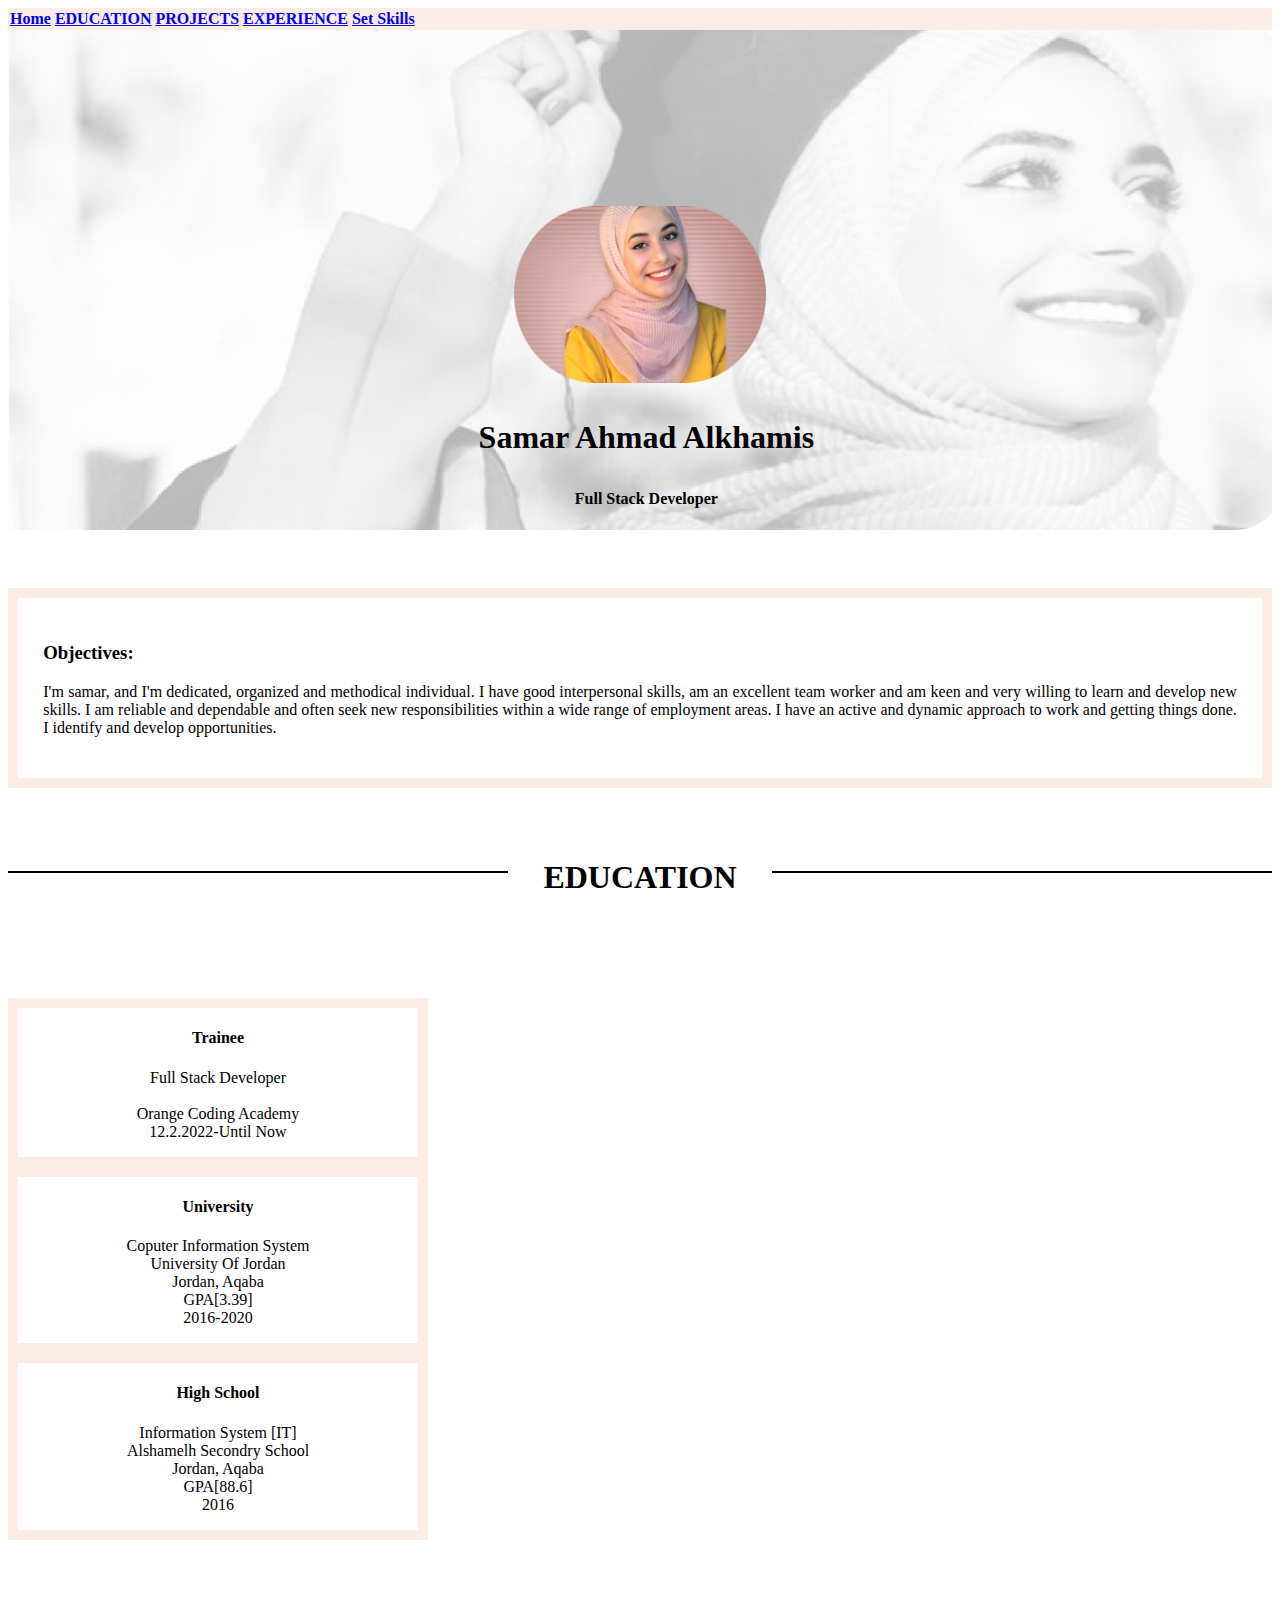
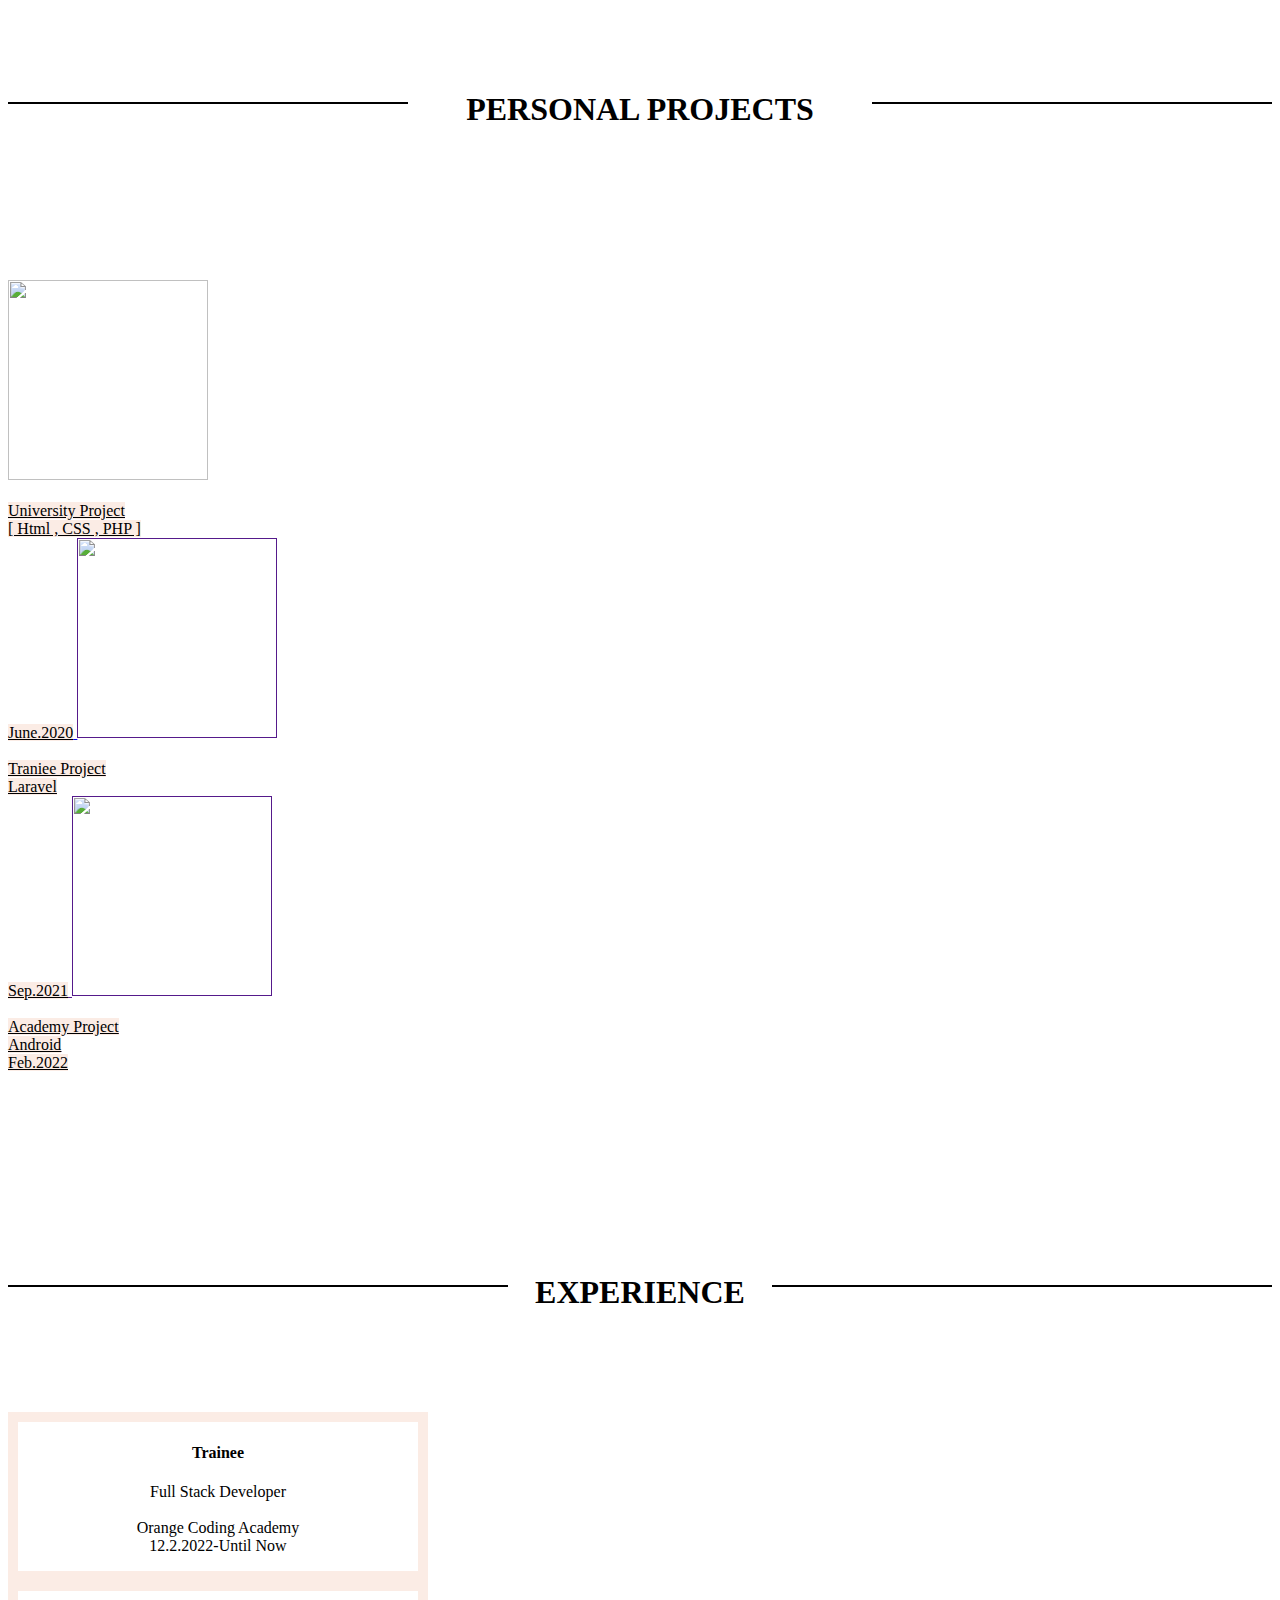
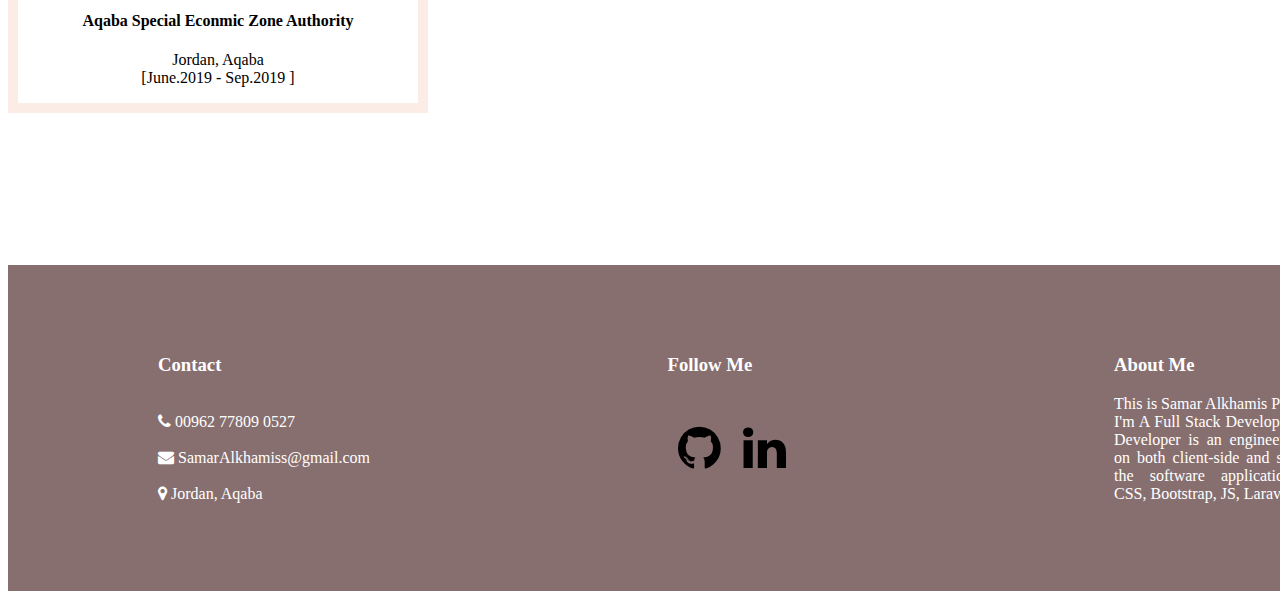
==== index.html @ 02ed7609 "Protofile" ====
<!DOCTYPE html>
<html lang="en">

<head>
    <meta charset="UTF-8">
    <meta http-equiv="X-UA-Compatible" content="IE=edge">
    <meta name="viewport" content="width=device-width, initial-scale=1.0">
    <!-- CSS only -->
    <link href="https://cdn.jsdelivr.net/npm/bootstrap@5.1.3/dist/css/bootstrap.min.css" rel="stylesheet"
        integrity="sha384-1BmE4kWBq78iYhFldvKuhfTAU6auU8tT94WrHftjDbrCEXSU1oBoqyl2QvZ6jIW3" crossorigin="anonymous">
    <link rel="stylesheet" href="./Protofile/Style.css">
    <link rel='stylesheet' href='https://cdnjs.cloudflare.com/ajax/libs/font-awesome/4.7.0/css/font-awesome.min.css'>
    <title>Document</title>
</head>

<body>
    <header>
        <div class="container-flied">
            <nav class="navbar navbar-light" style="background-color:#FBECE5; padding:2px;">
                <a class="navbar-brand" href="./index.html"><b>Home</b></a>
                <a class="navbar-brand" href="#education"><b>EDUCATION</b></a>
                <a class="navbar-brand" href="#personal_project"><b>PROJECTS</b></a>
                <a class="navbar-brand" href="#EXPERENCE"><b>EXPERIENCE</b></a>
                <a class="navbar-brand" href="./progress.html" ><b>Set Skills</b></a>

            </nav>
        </div>

        <div>
            <img src="./Protofile/Img/pic.png" alt="pic" width="100%" height="500px">
            <img class="center" src="./Protofile/Img/pic1.png" alt="pic1">
            <h1 class="center1">Samar Ahmad Alkhamis</h1>
            <h4 class="center2">Full Stack Developer</h4>
        </div><br><br><br>

    </header>

    <main>
        <div id="d1" class="container">
            <section style="border: 10px solid #FBECE5 ; padding:2% ; text-align: justify;">
                <p>
                <h3>Objectives: </h3>
                I'm samar, and I'm dedicated, organized and methodical individual. I have good interpersonal skills, am
                an
                excellent team worker and am keen and very willing to learn and develop new skills. I am reliable and
                dependable and often seek new responsibilities within a wide range of employment areas. I have an active
                and
                dynamic approach to work and getting things done. I identify and develop opportunities.</p>
            </section>

            <h1 class="heading1" id="education">EDUCATION</h1>
            <section class="s1">
                <div class="d-flex flex-row bd-highlight mb-3 d-flex justify-content-evenly">
                    <div style="border: 10px solid #FBECE5; width:400px ; text-align: center;">
                        <p>
                        <h4>Trainee</h4> Full Stack Developer <br><br> Orange Coding Academy <br> 12.2.2022-Until Now
                        </p>
                    </div>
                    <div style="border: 10px solid #FBECE5 ; width:400px ; text-align: center;">
                        <p>
                        <h4>University</h4> Coputer Information System <br> University Of Jordan <br> Jordan, Aqaba<br>
                        GPA[3.39] <br> 2016-2020</p>
                    </div>
                    <div style="border: 10px solid #FBECE5; width:400px; text-align: center;">
                        <p>
                        <h4>High School</h4> Information System [IT]<br> Alshamelh Secondry School <br> Jordan, Aqaba
                        <br>
                        GPA[88.6] <br> 2016</p>
                    </div>
                </div>
            </section>

            <h1 class="heading2" id="personal_project"> PERSONAL PROJECTS</h1>
            <section class="s1">
                <div class="d-flex flex-row bd-highlight mb-3 d-flex justify-content-evenly">
                    <a href="../Protofile/web-V3/home.html" style="text-align: center ;">
                        <img src="./Img/home.png" width="200px" ; height="200px"><br>
                        <br> <span class="s2"> University Project <br> [ Html , CSS , PHP ] <br> June.2020</span>
                    </a>
                    <a href="" style="text-align: center;">
                        <img src="http://assets.stickpng.com/images/58480e35cef1014c0b5e4920.png" width="200px" ;
                            height="200px"><br>
                        <br> <span class="s2"> Traniee Project <br> Laravel <br> Sep.2021</span>
                    </a>
                    <a href="" style="text-align: center;">
                        <img src="https://upload.wikimedia.org/wikipedia/commons/thumb/d/d7/Android_robot.svg/1745px-Android_robot.svg.png"
                            width="200px" ; height="200px"><br>
                        <br> <span class="s2"> Academy Project <br> Android <br> Feb.2022</span>
                    </a>
                </div>
            </section>


            <h1 class="heading1" id="EXPERENCE">EXPERIENCE</h1>
            <section class="s1">
                <div class="d-flex flex-row bd-highlight mb-3 d-flex justify-content-evenly s1">
                    <div style="border: 10px solid #FBECE5; width:400px ; text-align: center;">
                        <p>
                        <h4>Trainee</h4> Full Stack Developer <br><br> Orange Coding Academy <br> 12.2.2022-Until Now
                        </p>
                    </div>
                    <div style="border: 10px solid #FBECE5 ; width:400px ; text-align: center;">
                        <p>
                        <h4>Aqaba Special Econmic Zone Authority</h4>Jordan, Aqaba <br> [June.2019 - Sep.2019 ]<br></p>
                    </div>
                </div>
            </section>
        </div>
        <footer>
            <div class=" footer-distributed">

                <div class="footer-left">
                    <h3>Contact</h3><br>

                    <i class="fa fa-phone"></i>
                    <span>00962 77809 0527</span><br><br>

                    <i class="fa fa-envelope"></i>
                    <span>SamarAlkhamiss@gmail.com</span><br><br>

                    <i class="fa fa-map-marker"></i>
                    <span>Jordan, Aqaba</span><br><br>
                </div>
                <div class="footer-center">

                    <h3>Follow Me</h3><br>
                    <div style="font-size: 50px;">
                        <a href="https://github.com/samaralkhamis" target="_blank"><i class="fa fa-github"
                                style="color: black; padding: 10px;"></i></a>
                        <a href="https://www.linkedin.com/in/samar-alkhamis-942a92151/" target="_blank"><span
                                class="fa fa-linkedin" style="color: black;"></span></a>
                    </div>
                </div>

                <div class="footer-right">
                    <h3>About Me</h3>
                    <p>
                        This is Samar Alkhamis Portfolio .<br> I'm A Full Stack Developer,
                        Full Stack Developer is an engineer who works on both client-side and server-side of the
                        software application.[ HTML, CSS, Bootstrap, JS, Laravel ]
                    </p>
                </div>
            </div>
        </footer>

    </main>
</body>

</html>
---- Protofile/Style.css ----
div {
    position: relative;
   
  }

.center {
    position: absolute;
   top: 35%;
   right: 40%;
   width: 20%;
   height: 35%;
    text-align: center; 
  }
  .center1 {
    position: absolute;
   top: 73%;
   right: 27%;
   width: 45%;
   height: 35%;
    text-align: center; 
  }

  .center2 {
    position: absolute;
   top: 87%;
   right: 27%;
   width: 45%;
   height: 35%;
    text-align: center; 
  }

  .heading1{
      text-align: center;
      position:relative ;
      top: 50px;
  }
  .heading1:before{
      content:" ";
      display:block;
      width: 500px;
      height: 2px;
      background: #000;
      position: absolute;
      left:0;
      top:30%;
  }

  .heading1::after{
    content:" ";
    display:block;
    width: 500px;
    height: 2px;
    background: #000;
    position: absolute;
    right:0;
    top:30%;
}

.heading2{
    text-align: center;
    position:relative ;
    top:0px;
}
.heading2:before{
    content:" ";
    display:block;
    width: 400px;
    height: 2px;
    background: #000;
    position: absolute;
    left:0;
    top:30%;
}

.heading2::after{
  content:" ";
  display:block;
  width: 400px;
  height: 2px;
  background: #000;
  position: absolute;
  right:0;
  top:30%;
}


.s1{
 margin :12% auto;
}

.s2{
  background-color: #FBECE5; color: black ;
  text-decoration: underline;
}



.footer-distributed{
	background:#886F6F;
	width: 100%;
	text-align: left;
	padding: 70px 150px;
  color: #ffffff;
}

.footer-distributed .footer-left,
.footer-distributed .footer-center,
.footer-distributed .footer-right{
	display: inline-block;
	vertical-align: top;
  
}

.footer-distributed .footer-left{
	width: 40%;
}

.footer-distributed .footer-center{
	width: 35%;
}


.footer-distributed .footer-right{
	width: 20%;
  text-align: justify;
}




/* Small devices */
@media (max-width:400px) {  
  img {
    
     width:100%;
      height:300px;
      text-align: center;
  }
h1, p{
  font-size: 1rem;
}

h4{
  font-size: 0.5rem;
}
.heading1{
  text-align: center;
  position:relative ;
  top: 10px;
}
.heading1:before{
  content:" ";
  display:block;
  width: 100px;
  height: 2px;
  background: #000;
  position: absolute;
  left:0;
  top:30%;
}
.heading1::after{
  content:" ";
  display:block;
  width: 100px;
  height: 2px;
  background: #000;
  position: absolute;
  right:0;
  top:30%;
}
}
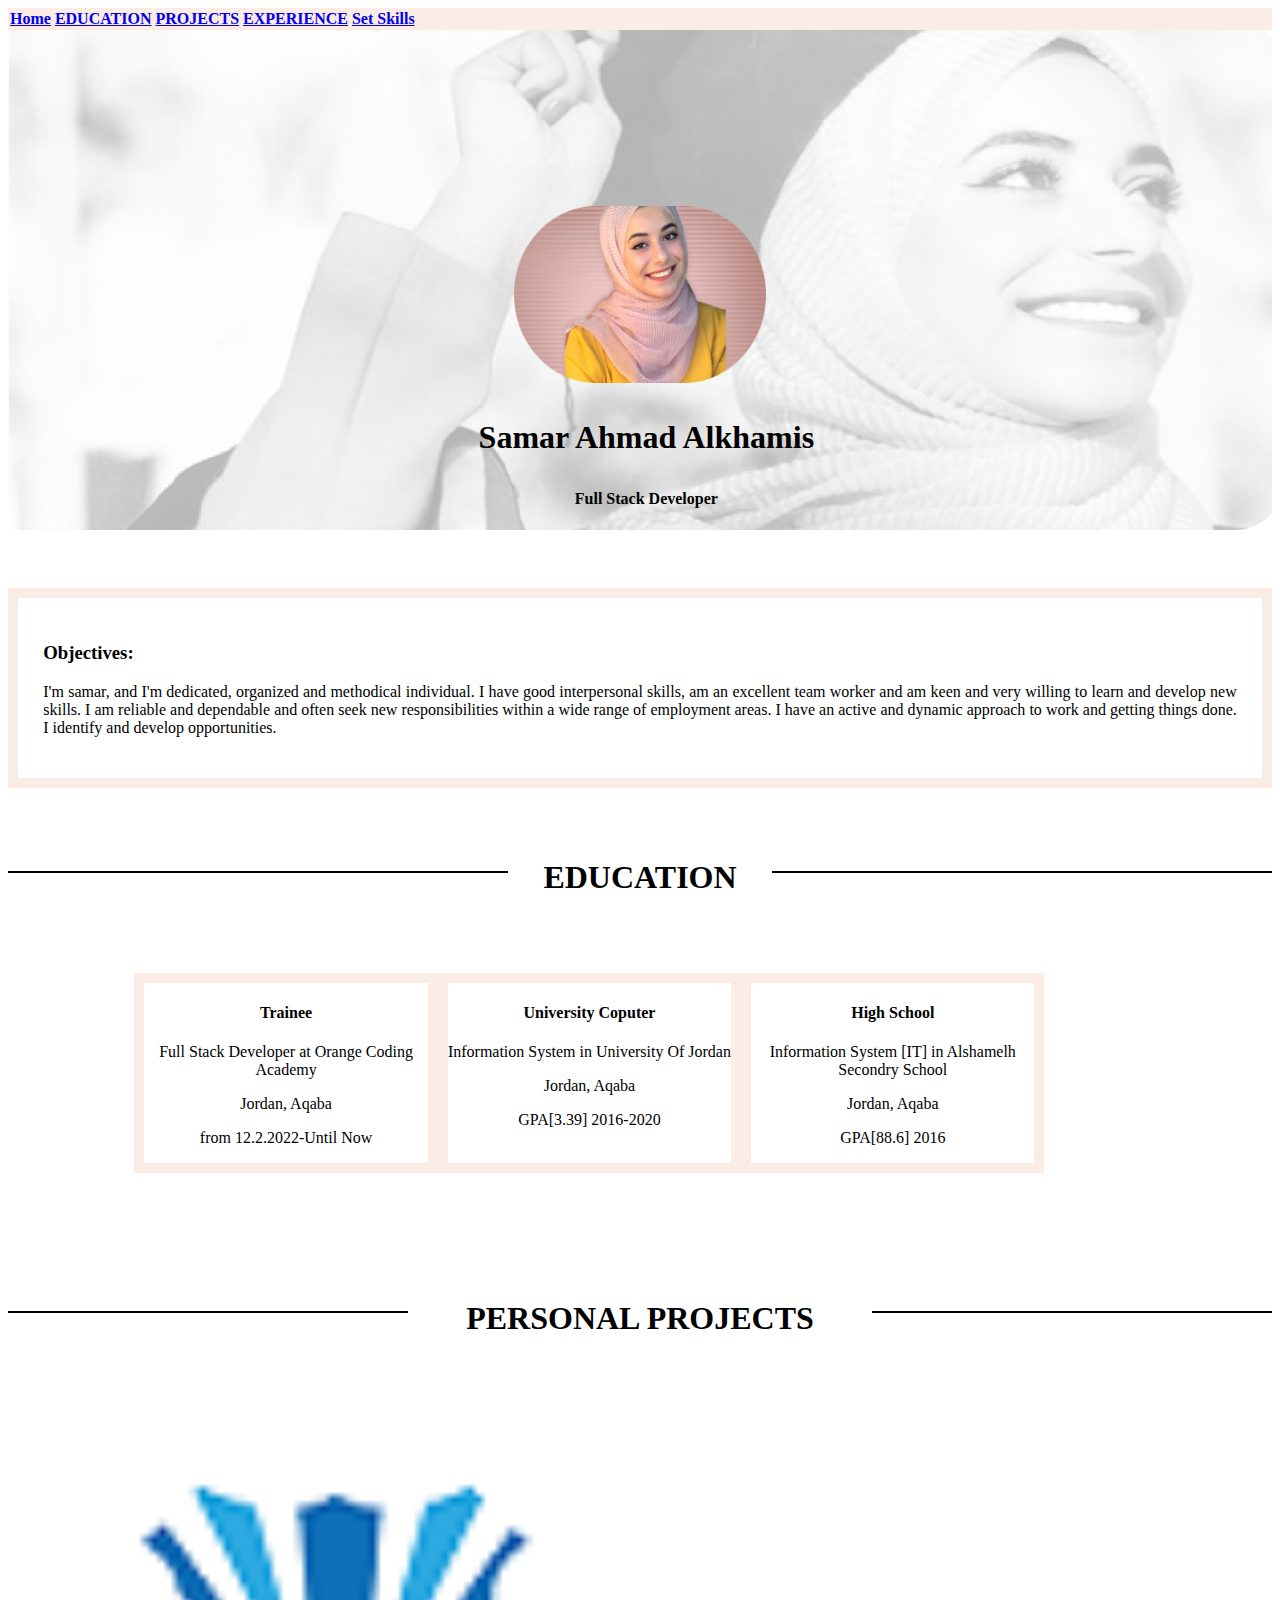
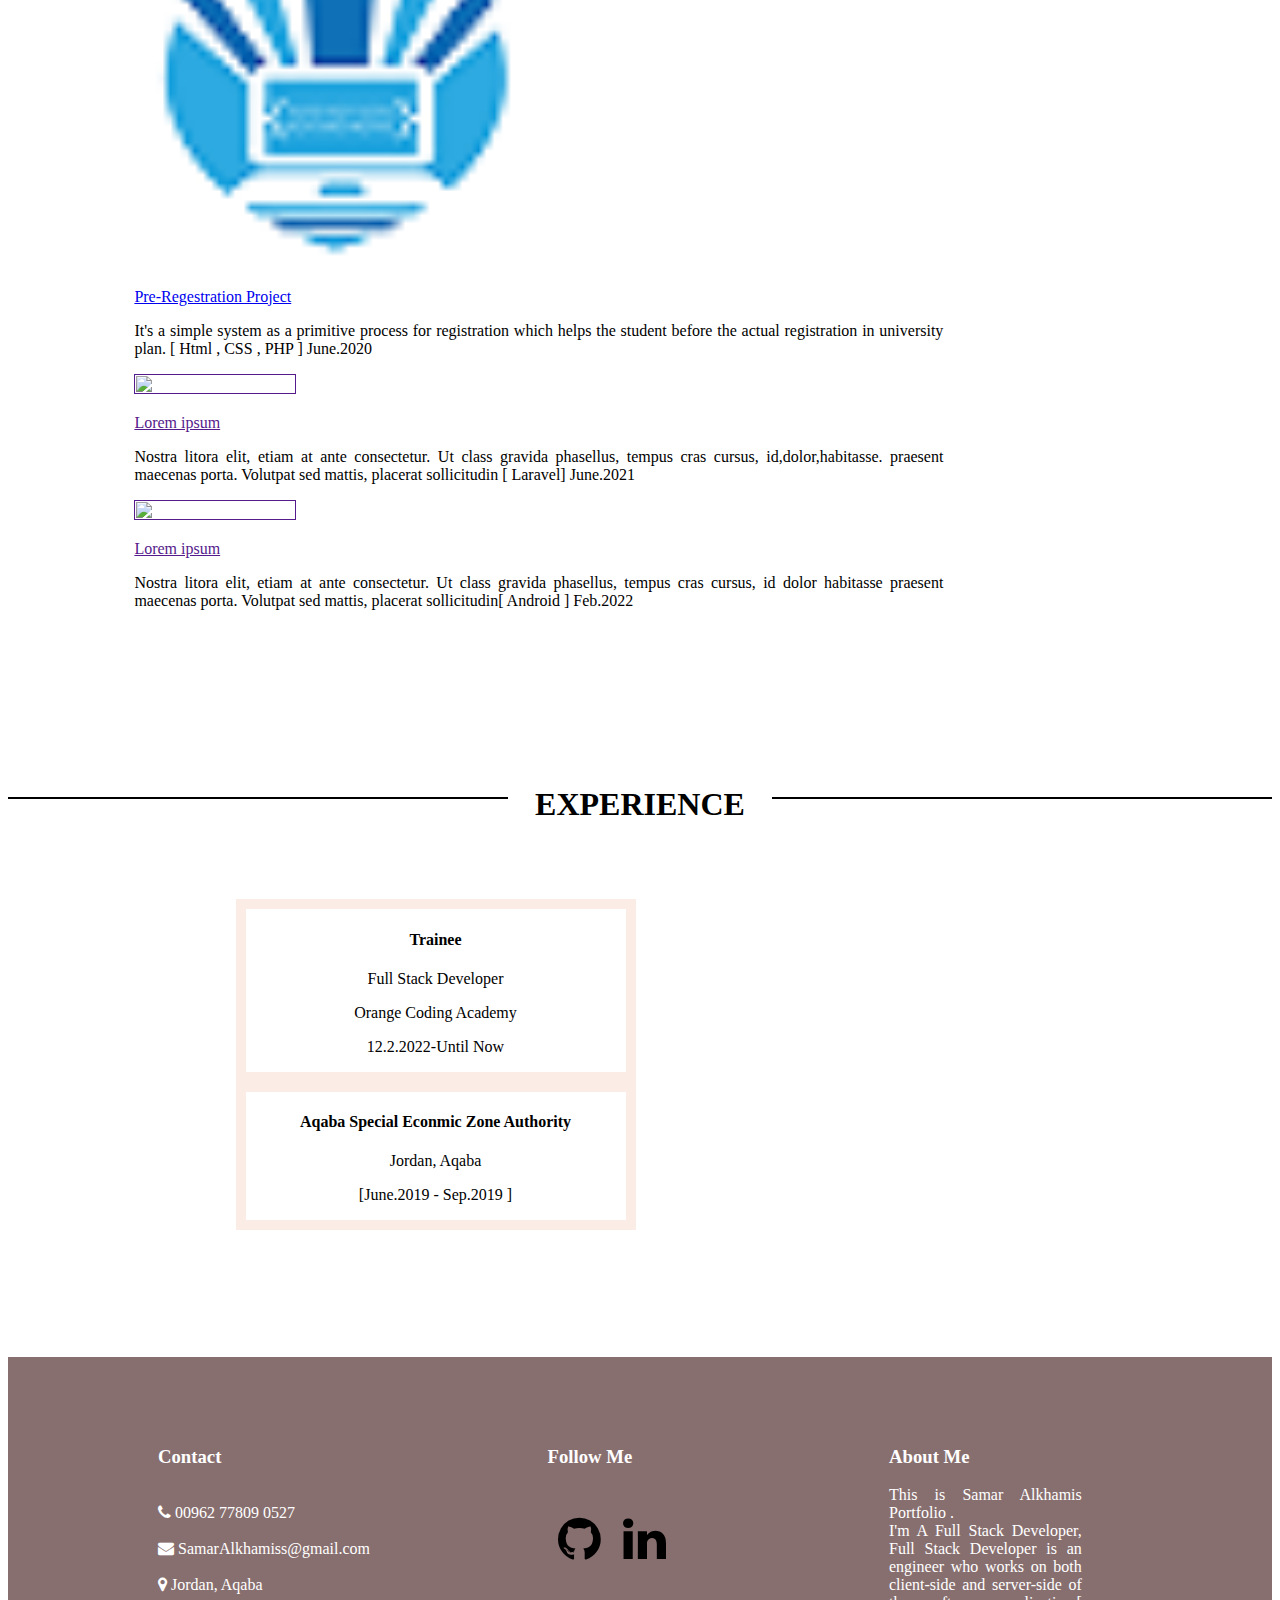
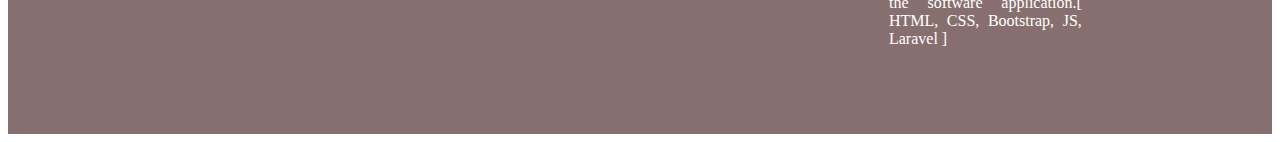
==== commit 953c7b0e: "portfolio" ====
--- a/index.html
+++ b/index.html
@@ -14,32 +14,32 @@
 </head>
 
 <body>
-    <header>
-        <div class="container-flied">
-            <nav class="navbar navbar-light" style="background-color:#FBECE5; padding:2px;">
-                <a class="navbar-brand" href="./index.html"><b>Home</b></a>
-                <a class="navbar-brand" href="#education"><b>EDUCATION</b></a>
-                <a class="navbar-brand" href="#personal_project"><b>PROJECTS</b></a>
-                <a class="navbar-brand" href="#EXPERENCE"><b>EXPERIENCE</b></a>
-                <a class="navbar-brand" href="./progress.html" ><b>Set Skills</b></a>
 
-            </nav>
-        </div>
 
-        <div>
-            <img src="./Protofile/Img/pic.png" alt="pic" width="100%" height="500px">
-            <img class="center" src="./Protofile/Img/pic1.png" alt="pic1">
-            <h1 class="center1">Samar Ahmad Alkhamis</h1>
-            <h4 class="center2">Full Stack Developer</h4>
-        </div><br><br><br>
+    <div  class="header-secondnav sticky-top">
+        <nav id="dd" class="navbar-expand-lg navbar-light " style="background-color:#FBECE5; padding:2px;">
+            <a class="navbar-brand" href="./index.html"><b>Home</b></a>
+            <a class="navbar-brand" href="#education"><b>EDUCATION</b></a>
+            <a class="navbar-brand" href="#personal_project"><b>PROJECTS</b></a>
+            <a class="navbar-brand" href="#EXPERENCE"><b>EXPERIENCE</b></a>
+            <a class="navbar-brand" href="./progress.html"><b>Set Skills</b></a>
+        </nav>
+    </div>
+    <div>
+        <img src="./Protofile/Img/pic.png" alt="pic" width="100%" height="500px">
+        <img class="center" src="./Protofile/Img/pic1.png" alt="pic1">
+        <h1 class="center1">Samar Ahmad Alkhamis</h1>
+        <h4 class="center2">Full Stack Developer</h4>
+    </div><br><br><br>
 
     </header>
 
     <main>
-        <div id="d1" class="container">
-            <section style="border: 10px solid #FBECE5 ; padding:2% ; text-align: justify;">
-                <p>
+        <div  class="container">
+            <section  id="d1" style="border: 10px solid #FBECE5 ; padding:2% ; text-align: justify;">
                 <h3>Objectives: </h3>
+                <p >
+                
                 I'm samar, and I'm dedicated, organized and methodical individual. I have good interpersonal skills, am
                 an
                 excellent team worker and am keen and very willing to learn and develop new skills. I am reliable and
@@ -50,43 +50,57 @@
 
             <h1 class="heading1" id="education">EDUCATION</h1>
             <section class="s1">
-                <div class="d-flex flex-row bd-highlight mb-3 d-flex justify-content-evenly">
-                    <div style="border: 10px solid #FBECE5; width:400px ; text-align: center;">
+                <div class="education-flex ">
+                    <div  style="border: 10px solid #FBECE5; width:30% ; text-align: center; ">
+                        <h4>Trainee</h4>
                         <p>
-                        <h4>Trainee</h4> Full Stack Developer <br><br> Orange Coding Academy <br> 12.2.2022-Until Now
-                        </p>
+                         Full Stack Developer at Orange Coding Academy </p> <p> Jordan, Aqaba</p>
+                         <p>from 12.2.2022-Until Now</p>
+                        
                     </div>
-                    <div style="border: 10px solid #FBECE5 ; width:400px ; text-align: center;">
+                    <div  style="border: 10px solid #FBECE5 ; width:30% ; text-align: center;">
+                        <h4>University Coputer</h4>
                         <p>
-                        <h4>University</h4> Coputer Information System <br> University Of Jordan <br> Jordan, Aqaba<br>
-                        GPA[3.39] <br> 2016-2020</p>
+                         Information System in  University Of Jordan </p><p> Jordan, Aqaba</p>
+                       <p> GPA[3.39]  2016-2020</p>
                     </div>
-                    <div style="border: 10px solid #FBECE5; width:400px; text-align: center;">
+                    <div style="border: 10px solid #FBECE5; width:30%; text-align: center;">
+                        <h4>High School</h4>
                         <p>
-                        <h4>High School</h4> Information System [IT]<br> Alshamelh Secondry School <br> Jordan, Aqaba
-                        <br>
-                        GPA[88.6] <br> 2016</p>
+                         Information System [IT] in Alshamelh Secondry School </p><p>Jordan, Aqaba</p>
+                        GPA[88.6] 2016</p>
                     </div>
                 </div>
             </section>
 
-            <h1 class="heading2" id="personal_project"> PERSONAL PROJECTS</h1>
+            <h1 class="heading2 " id="personal_project"> PERSONAL PROJECTS</h1>
             <section class="s1">
-                <div class="d-flex flex-row bd-highlight mb-3 d-flex justify-content-evenly">
-                    <a href="../Protofile/web-V3/home.html" style="text-align: center ;">
-                        <img src="./Img/home.png" width="200px" ; height="200px"><br>
-                        <br> <span class="s2"> University Project <br> [ Html , CSS , PHP ] <br> June.2020</span>
-                    </a>
-                    <a href="" style="text-align: center;">
-                        <img src="http://assets.stickpng.com/images/58480e35cef1014c0b5e4920.png" width="200px" ;
-                            height="200px"><br>
-                        <br> <span class="s2"> Traniee Project <br> Laravel <br> Sep.2021</span>
-                    </a>
-                    <a href="" style="text-align: center;">
-                        <img src="https://upload.wikimedia.org/wikipedia/commons/thumb/d/d7/Android_robot.svg/1745px-Android_robot.svg.png"
-                            width="200px" ; height="200px"><br>
-                        <br> <span class="s2"> Academy Project <br> Android <br> Feb.2022</span>
-                    </a>
+                <div class= "d-flex flex-row flexx " >
+                    <div class="p-2" >
+                        <a href="./Protofile/web-V3/home.html" style="text-align: justify ;">
+                            <img src="./Protofile/Img/home.png" width="40%" ; height="40%">
+                             <p class="s2"> Pre-Regestration Project</p> </a>
+                        <p style="text-align: justify; width:80%;"> It's a simple system as a primitive process for
+                            registration which helps the student before the actual registration in university plan.
+                            [ Html , CSS , PHP ] June.2020</p> </div>
+                    <div class="p-2">
+                        <a href="" style="text-align:justify;">
+                            <img src="http://assets.stickpng.com/images/58480e35cef1014c0b5e4920.png" width="40%";
+                                height="40%">
+                         <p class="s2" > Lorem ipsum </p></a>
+                        <p style="text-align: justify; width: 80%;"> Nostra litora elit, etiam at ante consectetur. Ut
+                            class gravida phasellus, tempus cras cursus, id,dolor,habitasse. praesent maecenas porta.
+                            Volutpat sed mattis, placerat sollicitudin [ Laravel] June.2021</p>
+                        </div>
+                        <div >
+                        <a href="" style="text-align: justify;">
+                            <img src="https://upload.wikimedia.org/wikipedia/commons/thumb/d/d7/Android_robot.svg/1745px-Android_robot.svg.png"
+                                width="40%" ; height="40%">
+                            <p class="s2"> Lorem ipsum </p></a>
+                        <p style="text-align: justify; width: 80%;"> Nostra litora elit, etiam at ante consectetur. Ut
+                            class gravida phasellus, tempus cras cursus, id dolor habitasse praesent maecenas porta.
+                            Volutpat sed mattis, placerat sollicitudin[ Android ] Feb.2022</p>
+                    </div>
                 </div>
             </section>
 
@@ -95,13 +109,15 @@
             <section class="s1">
                 <div class="d-flex flex-row bd-highlight mb-3 d-flex justify-content-evenly s1">
                     <div style="border: 10px solid #FBECE5; width:400px ; text-align: center;">
-                        <p>
-                        <h4>Trainee</h4> Full Stack Developer <br><br> Orange Coding Academy <br> 12.2.2022-Until Now
+                        <h4>Trainee</h4>
+                         <p>
+                         Full Stack Developer <p>Orange Coding Academy</p> <p> 12.2.2022-Until Now
                         </p>
                     </div>
                     <div style="border: 10px solid #FBECE5 ; width:400px ; text-align: center;">
-                        <p>
-                        <h4>Aqaba Special Econmic Zone Authority</h4>Jordan, Aqaba <br> [June.2019 - Sep.2019 ]<br></p>
+                        <h4>Aqaba Special Econmic Zone Authority</h4>
+                          <p>
+                      Jordan, Aqaba </p><p>[June.2019 - Sep.2019 ]</p>
                     </div>
                 </div>
             </section>
--- a/Protofile/Style.css
+++ b/Protofile/Style.css
@@ -1,7 +1,8 @@
-
+*{
+  box-sizing: border-box;
+}
 div {
     position: relative;
-   
   }
 
 .center {
@@ -86,12 +87,7 @@
 
 
 .s1{
- margin :12% auto;
-}
-
-.s2{
-  background-color: #FBECE5; color: black ;
-  text-decoration: underline;
+ margin :10% 10%;
 }
 
 
@@ -125,12 +121,21 @@
 	width: 20%;
   text-align: justify;
 }
-
+.education-flex{
+  display:flex;
+  flex-direction: row;
+  align-content: space-around;
+  }
 
 
 
 /* Small devices */
-@media (max-width:400px) {  
+@media (max-width:425px) {  
+
+
+#dd a{
+  font-size: 0.7rem;
+}
   img {
     
      width:100%;
@@ -142,7 +147,7 @@
 }
 
 h4{
-  font-size: 0.5rem;
+  font-size: 1rem;
 }
 .heading1{
   text-align: center;
@@ -169,4 +174,51 @@
   right:0;
   top:30%;
 }
+#d1{
+  
+  font-size:0.5rem;
+}
+
+.education-flex div p{
+  font-size: 0.5rem;
+}
+
+.heading2{
+  text-align: center;
+  position:relative ;
+  top:0px;
+}
+.heading2:before{
+  content:" ";
+  display:block;
+  width: 80px;
+  height: 2px;
+  background: #000;
+  position: absolute;
+  left:0;
+  top:30%;
+}
+
+.heading2::after{
+content:" ";
+display:block;
+width: 80px;
+height: 2px;
+background: #000;
+position: absolute;
+right:0;
+top:30%;
+}
+
+.flexx div img {
+width:40%;
+height: 15%;
+}
+.flexx a p {
+  font-size:0.5rem;
+}
+.s1 div div p{
+  font-size: 2vw;
+}
+
 }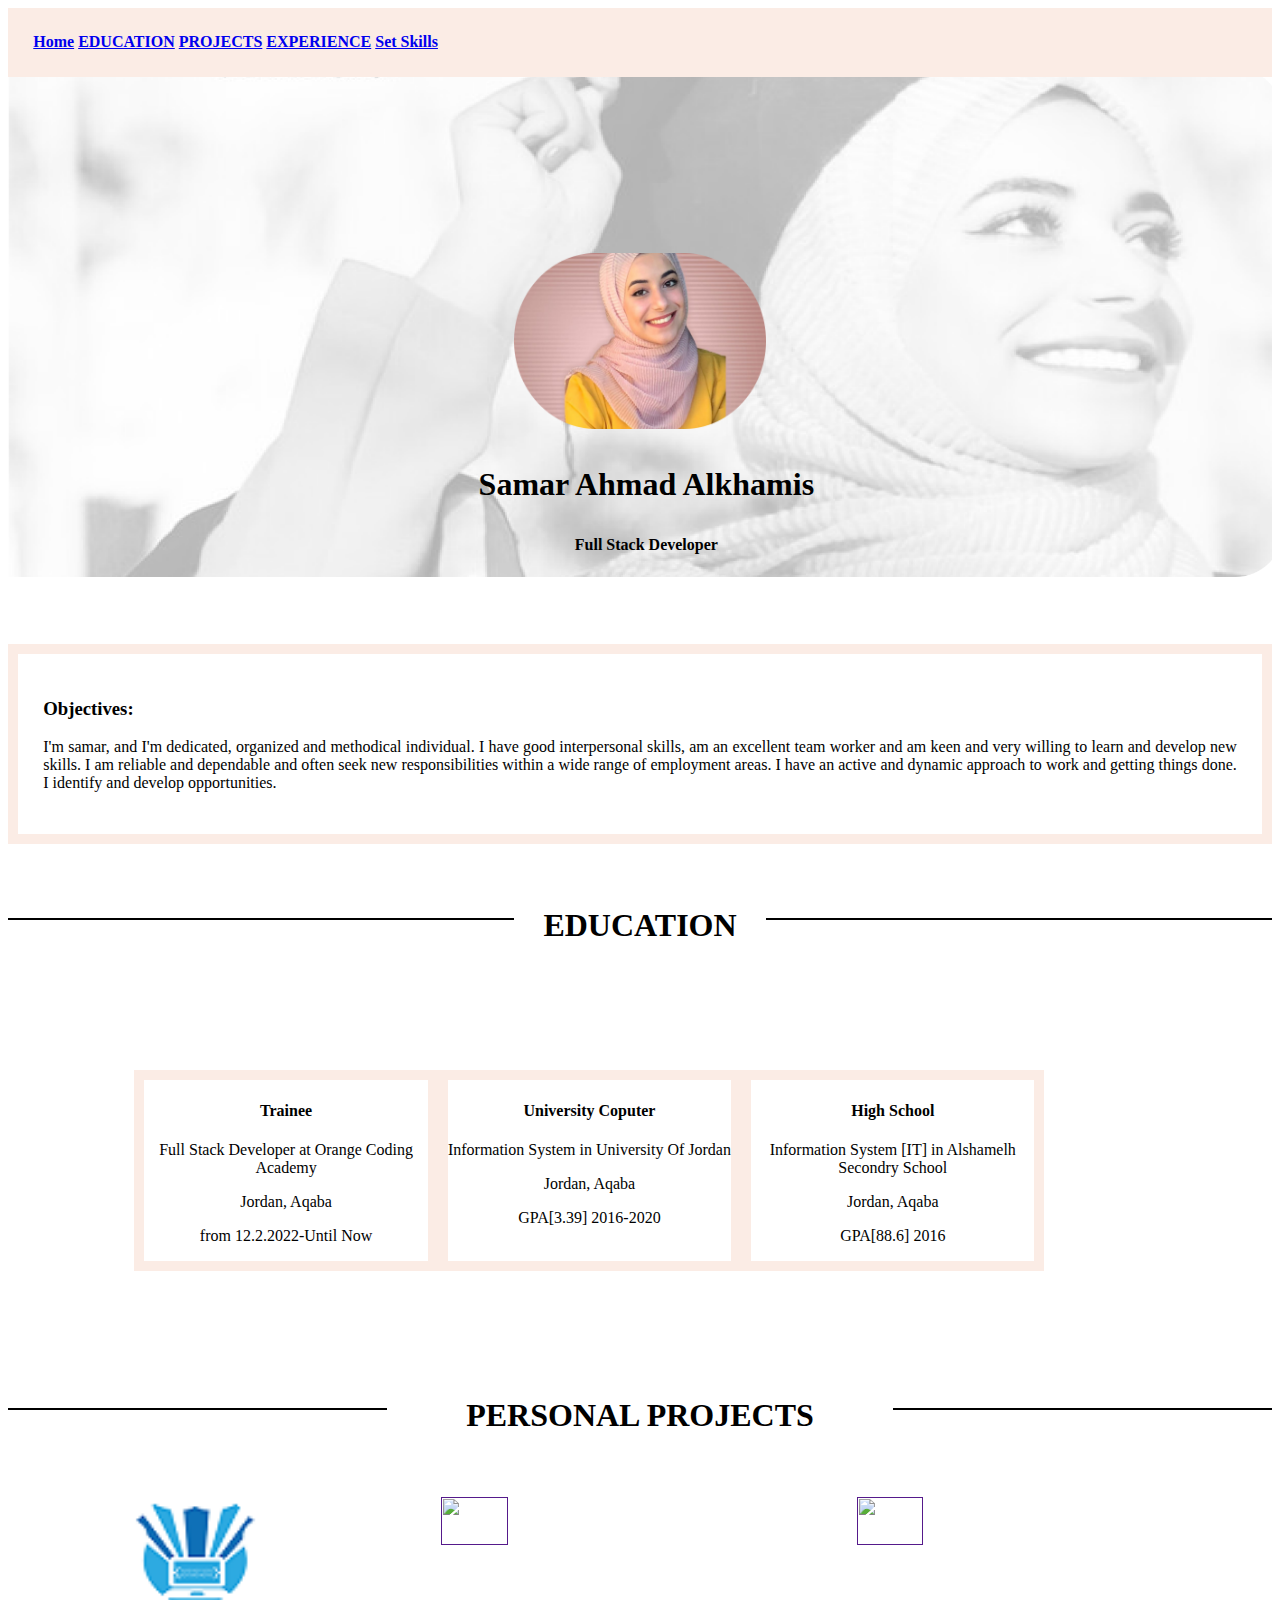
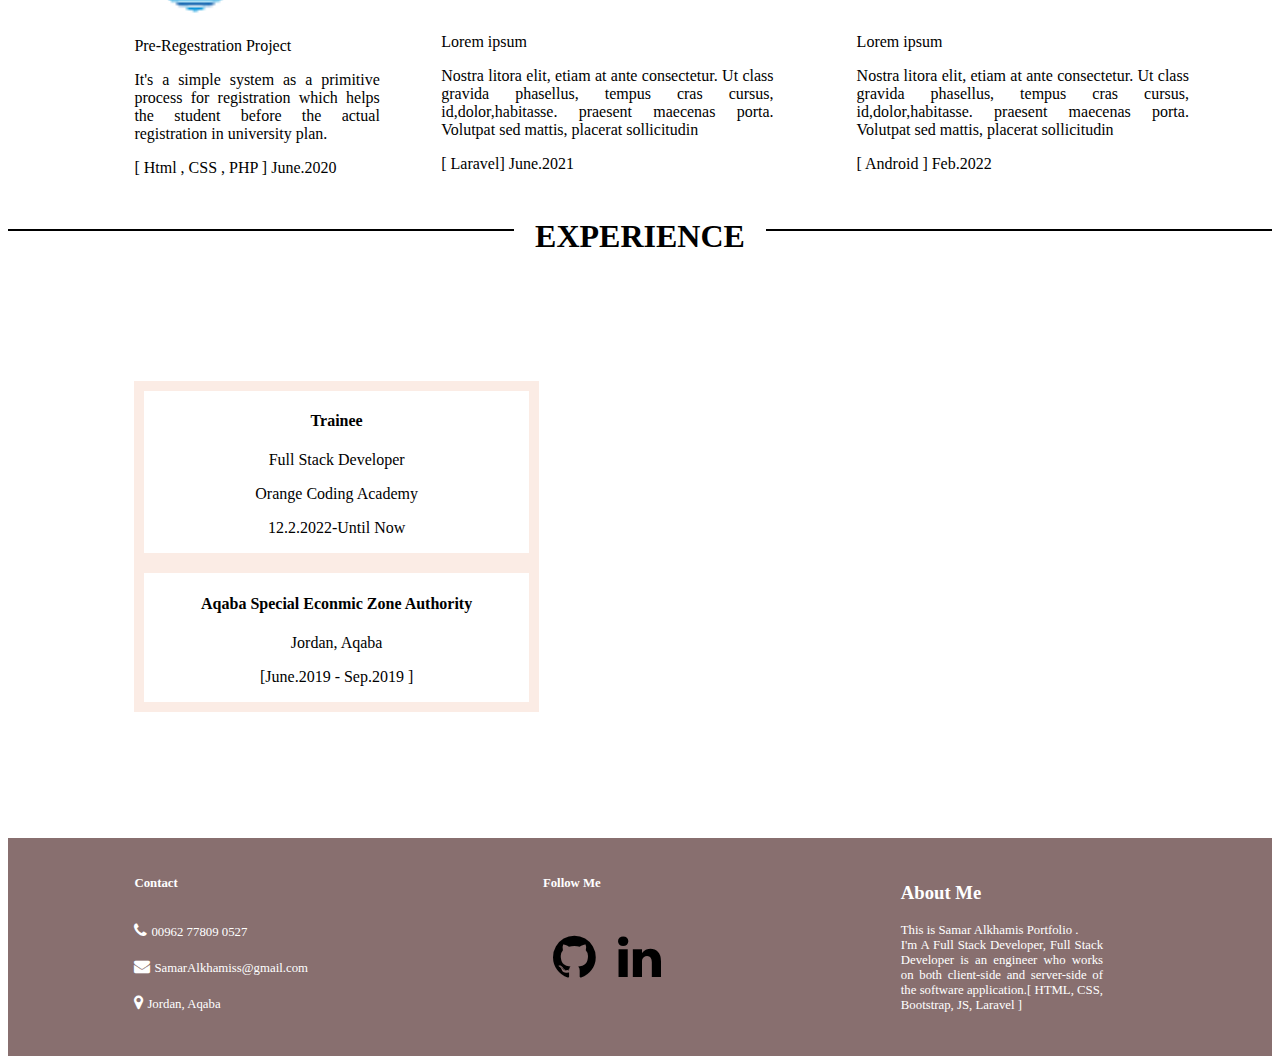
==== commit 7e000198: "protfolio" ====
--- a/index.html
+++ b/index.html
@@ -16,8 +16,8 @@
 <body>
 
 
-    <div  class="header-secondnav sticky-top">
-        <nav id="dd" class="navbar-expand-lg navbar-light " style="background-color:#FBECE5; padding:2px;">
+    <div class="header-secondnav sticky-top">
+        <nav id="dd" class="navbar-expand-lg navbar-light ">
             <a class="navbar-brand" href="./index.html"><b>Home</b></a>
             <a class="navbar-brand" href="#education"><b>EDUCATION</b></a>
             <a class="navbar-brand" href="#personal_project"><b>PROJECTS</b></a>
@@ -30,117 +30,125 @@
         <img class="center" src="./Protofile/Img/pic1.png" alt="pic1">
         <h1 class="center1">Samar Ahmad Alkhamis</h1>
         <h4 class="center2">Full Stack Developer</h4>
-    </div><br><br><br>
+    </div>
 
     </header>
 
     <main>
-        <div  class="container">
-            <section  id="d1" style="border: 10px solid #FBECE5 ; padding:2% ; text-align: justify;">
-                <h3>Objectives: </h3>
+        <div class="container">
+            <section class="cs" id="d1">
+                <h3 >Objectives: </h3>
                 <p >
-                
-                I'm samar, and I'm dedicated, organized and methodical individual. I have good interpersonal skills, am
-                an
-                excellent team worker and am keen and very willing to learn and develop new skills. I am reliable and
-                dependable and often seek new responsibilities within a wide range of employment areas. I have an active
-                and
-                dynamic approach to work and getting things done. I identify and develop opportunities.</p>
+
+                    I'm samar, and I'm dedicated, organized and methodical individual. I have good interpersonal skills,
+                    am an
+                    excellent team worker and am keen and very willing to learn and develop new skills. I am reliable and
+                    dependable and often seek new responsibilities within a wide range of employment areas. I have an active and
+                    dynamic approach to work and getting things done. I identify and develop opportunities.</p>
             </section>
 
             <h1 class="heading1" id="education">EDUCATION</h1>
-            <section class="s1">
-                <div class="education-flex ">
-                    <div  style="border: 10px solid #FBECE5; width:30% ; text-align: center; ">
-                        <h4>Trainee</h4>
-                        <p>
-                         Full Stack Developer at Orange Coding Academy </p> <p> Jordan, Aqaba</p>
-                         <p>from 12.2.2022-Until Now</p>
-                        
+
+            <div class="education-flex s1 ">
+                <div class="edu">
+                    <h4>Trainee</h4>
+                    <p>
+                        Full Stack Developer at Orange Coding Academy </p>
+                    <p> Jordan, Aqaba</p>
+                    <p>from 12.2.2022-Until Now</p>
+
+                </div>
+                <div class="edu">
+                    <h4>University Coputer</h4>
+                    <p>
+                        Information System in University Of Jordan </p>
+                    <p> Jordan, Aqaba</p>
+                    <p> GPA[3.39] 2016-2020</p>
+                </div>
+                <div class="edu">
+                    <h4>High School</h4>
+                    <p>
+                        Information System [IT] in Alshamelh Secondry School </p>
+                    <p>Jordan, Aqaba</p>
+                    GPA[88.6] 2016</p>
+                </div>
+            </div>
+
+
+            <h1 class="heading2 " id="personal_project"> PERSONAL PROJECTS</h1>
+           
+                <div class="education-flex flexx per">
+                    <div>
+                        <a href="./Protofile/web-V3/home.html">
+                            <img src="./Protofile/Img/home.png" width="40%" ; height="40%"></a>
+
+                        <p class="text"> Pre-Regestration Project</p>
+                        <p  class="text"> It's a simple system as a primitive process for
+                            registration which helps the student before the actual registration in university plan.</p>
+                         <p>[ Html , CSS , PHP ] June.2020</p>
                     </div>
-                    <div  style="border: 10px solid #FBECE5 ; width:30% ; text-align: center;">
-                        <h4>University Coputer</h4>
-                        <p>
-                         Information System in  University Of Jordan </p><p> Jordan, Aqaba</p>
-                       <p> GPA[3.39]  2016-2020</p>
+                    <div>
+                        <a href="">
+                            <img src="http://assets.stickpng.com/images/58480e35cef1014c0b5e4920.png" width="40%"
+                                height="40%"></a>
+                        <p  class="text"> Lorem ipsum </p>
+                        <p  class="text"> Nostra litora elit, etiam at ante consectetur. Ut
+                            class gravida phasellus, tempus cras cursus, id,dolor,habitasse. praesent maecenas porta.
+                            Volutpat sed mattis, placerat sollicitudin </p><p>[ Laravel] June.2021</p>
                     </div>
-                    <div style="border: 10px solid #FBECE5; width:30%; text-align: center;">
-                        <h4>High School</h4>
-                        <p>
-                         Information System [IT] in Alshamelh Secondry School </p><p>Jordan, Aqaba</p>
-                        GPA[88.6] 2016</p>
+                    <div>
+                        <a href="">
+                            <img src="https://upload.wikimedia.org/wikipedia/commons/thumb/d/d7/Android_robot.svg/1745px-Android_robot.svg.png"
+                                width="40%" height="40%"></a>
+                        <p  class="text"> Lorem ipsum </p>
+                        <p  class="text"> Nostra litora elit, etiam at ante consectetur. Ut
+                            class gravida phasellus, tempus cras cursus, id,dolor,habitasse. praesent maecenas porta.
+                            Volutpat sed mattis, placerat sollicitudin </p><p>[ Android ] Feb.2022</p>
                     </div>
                 </div>
-            </section>
-
-            <h1 class="heading2 " id="personal_project"> PERSONAL PROJECTS</h1>
-            <section class="s1">
-                <div class= "d-flex flex-row flexx " >
-                    <div class="p-2" >
-                        <a href="./Protofile/web-V3/home.html" style="text-align: justify ;">
-                            <img src="./Protofile/Img/home.png" width="40%" ; height="40%">
-                             <p class="s2"> Pre-Regestration Project</p> </a>
-                        <p style="text-align: justify; width:80%;"> It's a simple system as a primitive process for
-                            registration which helps the student before the actual registration in university plan.
-                            [ Html , CSS , PHP ] June.2020</p> </div>
-                    <div class="p-2">
-                        <a href="" style="text-align:justify;">
-                            <img src="http://assets.stickpng.com/images/58480e35cef1014c0b5e4920.png" width="40%";
-                                height="40%">
-                         <p class="s2" > Lorem ipsum </p></a>
-                        <p style="text-align: justify; width: 80%;"> Nostra litora elit, etiam at ante consectetur. Ut
-                            class gravida phasellus, tempus cras cursus, id,dolor,habitasse. praesent maecenas porta.
-                            Volutpat sed mattis, placerat sollicitudin [ Laravel] June.2021</p>
-                        </div>
-                        <div >
-                        <a href="" style="text-align: justify;">
-                            <img src="https://upload.wikimedia.org/wikipedia/commons/thumb/d/d7/Android_robot.svg/1745px-Android_robot.svg.png"
-                                width="40%" ; height="40%">
-                            <p class="s2"> Lorem ipsum </p></a>
-                        <p style="text-align: justify; width: 80%;"> Nostra litora elit, etiam at ante consectetur. Ut
-                            class gravida phasellus, tempus cras cursus, id dolor habitasse praesent maecenas porta.
-                            Volutpat sed mattis, placerat sollicitudin[ Android ] Feb.2022</p>
-                    </div>
-                </div>
-            </section>
+           
 
 
             <h1 class="heading1" id="EXPERENCE">EXPERIENCE</h1>
-            <section class="s1">
-                <div class="d-flex flex-row bd-highlight mb-3 d-flex justify-content-evenly s1">
-                    <div style="border: 10px solid #FBECE5; width:400px ; text-align: center;">
+            
+                <div class="d-flex flex-row bd-highlight mb-3 d-flex justify-content-evenly s1 ">
+                    <div class="exp">
                         <h4>Trainee</h4>
-                         <p>
-                         Full Stack Developer <p>Orange Coding Academy</p> <p> 12.2.2022-Until Now
+                        <p>
+                            Full Stack Developer
+                        <p>Orange Coding Academy</p>
+                        <p> 12.2.2022-Until Now
                         </p>
                     </div>
-                    <div style="border: 10px solid #FBECE5 ; width:400px ; text-align: center;">
+                    <div class="exp">
                         <h4>Aqaba Special Econmic Zone Authority</h4>
-                          <p>
-                      Jordan, Aqaba </p><p>[June.2019 - Sep.2019 ]</p>
+                        <p>
+                            Jordan, Aqaba </p>
+                        <p>[June.2019 - Sep.2019 ]</p>
                     </div>
                 </div>
-            </section>
+          
         </div>
+
+        
         <footer>
             <div class=" footer-distributed">
-
                 <div class="footer-left">
-                    <h3>Contact</h3><br>
+                    <h3 style="font-size:1vw">Contact</h3><br>
 
                     <i class="fa fa-phone"></i>
-                    <span>00962 77809 0527</span><br><br>
+                    <span style="font-size:1vw">00962 77809 0527</span><br><br>
 
                     <i class="fa fa-envelope"></i>
-                    <span>SamarAlkhamiss@gmail.com</span><br><br>
+                    <span style="font-size:1vw">SamarAlkhamiss@gmail.com</span><br><br>
 
                     <i class="fa fa-map-marker"></i>
-                    <span>Jordan, Aqaba</span><br><br>
+                    <span style="font-size:1vw">Jordan, Aqaba</span><br><br>
                 </div>
                 <div class="footer-center">
 
-                    <h3>Follow Me</h3><br>
-                    <div style="font-size: 50px;">
+                    <h3 style="font-size:1vw">Follow Me</h3><br>
+                    <div style="font-size:50px;">
                         <a href="https://github.com/samaralkhamis" target="_blank"><i class="fa fa-github"
                                 style="color: black; padding: 10px;"></i></a>
                         <a href="https://www.linkedin.com/in/samar-alkhamis-942a92151/" target="_blank"><span
@@ -150,7 +158,7 @@
 
                 <div class="footer-right">
                     <h3>About Me</h3>
-                    <p>
+                    <p style="font-size:1vw">
                         This is Samar Alkhamis Portfolio .<br> I'm A Full Stack Developer,
                         Full Stack Developer is an engineer who works on both client-side and server-side of the
                         software application.[ HTML, CSS, Bootstrap, JS, Laravel ]
--- a/Protofile/Style.css
+++ b/Protofile/Style.css
@@ -5,6 +5,34 @@
     position: relative;
   }
 
+.cs{
+  border: 10px solid #FBECE5;
+   margin-top: 5%;
+   margin-bottom: 5%;
+}
+.per{
+  margin-left: 10%;
+   margin-top: 5%;
+}
+.cs1{
+  text-align: center; 
+   padding:2% ;
+}
+
+#d1{
+  border: 10px solid #FBECE5 ; 
+  padding:2% ;
+   text-align: justify;
+}
+#dd {
+  background-color:#FBECE5;
+   padding:2%;
+}
+.edu{
+  border: 10px solid #FBECE5;
+   width:30% ;
+    text-align: center; 
+}
 .center {
     position: absolute;
    top: 35%;
@@ -34,12 +62,12 @@
   .heading1{
       text-align: center;
       position:relative ;
-      top: 50px;
+      top: 30%;
   }
   .heading1:before{
       content:" ";
       display:block;
-      width: 500px;
+      width: 40%;
       height: 2px;
       background: #000;
       position: absolute;
@@ -50,12 +78,15 @@
   .heading1::after{
     content:" ";
     display:block;
-    width: 500px;
+    width: 40%;
     height: 2px;
     background: #000;
     position: absolute;
     right:0;
     top:30%;
+}
+.d2{
+  font-size:1vw
 }
 
 .heading2{
@@ -66,7 +97,7 @@
 .heading2:before{
     content:" ";
     display:block;
-    width: 400px;
+    width: 30%;
     height: 2px;
     background: #000;
     position: absolute;
@@ -77,7 +108,7 @@
 .heading2::after{
   content:" ";
   display:block;
-  width: 400px;
+  width: 30%;
   height: 2px;
   background: #000;
   position: absolute;
@@ -85,9 +116,17 @@
   top:30%;
 }
 
-
+.exp{
+  border: 10px solid #FBECE5;
+   width:40% ;
+    text-align: center;
+}
 .s1{
  margin :10% 10%;
+}
+.text{
+  text-align: justify;
+   width:80%;
 }
 
 
@@ -96,7 +135,7 @@
 	background:#886F6F;
 	width: 100%;
 	text-align: left;
-	padding: 70px 150px;
+	padding: 2% 10%;
   color: #ffffff;
 }
 
@@ -131,23 +170,25 @@
 
 /* Small devices */
 @media (max-width:425px) {  
-
-
 #dd a{
-  font-size: 0.7rem;
+  font-size:3vw;
+}
+
+h3{
+  font-size: 1vw;
 }
   img {
     
      width:100%;
-      height:300px;
+      height:250px;
       text-align: center;
   }
 h1, p{
-  font-size: 1rem;
-}
-
-h4{
-  font-size: 1rem;
+  font-size: 1vw;
+}
+
+.center2 h4{
+  font-size: 1vw;
 }
 .heading1{
   text-align: center;
@@ -191,7 +232,7 @@
 .heading2:before{
   content:" ";
   display:block;
-  width: 80px;
+  width: 10%;
   height: 2px;
   background: #000;
   position: absolute;
@@ -202,7 +243,7 @@
 .heading2::after{
 content:" ";
 display:block;
-width: 80px;
+width: 10%;
 height: 2px;
 background: #000;
 position: absolute;
@@ -217,8 +258,62 @@
 .flexx a p {
   font-size:0.5rem;
 }
-.s1 div div p{
-  font-size: 2vw;
-}
-
-}+.div div p{
+  font-size: 1vw;
+}
+
+}
+
+
+
+@media (max-width:1024px) {
+  .heading1{
+    text-align: center;
+    position:relative ;
+    top: 10px;
+  }
+  .heading1:before{
+    content:" ";
+    display:block;
+    width: 25%;
+    height: 2px;
+    background: #000;
+    position: absolute;
+    left:0;
+    top:30%;
+  }
+  .heading1::after{
+    content:" ";
+    display:block;
+    width: 25%;
+    height: 2px;
+    background: #000;
+    position: absolute;
+    right:0;
+    top:30%;
+ 
+  }
+  .flexx div p{
+    font-size: 1vw;
+  }
+}
+
+
+@media (max-width:768px) { 
+  #dd a{
+    font-size:2vw;
+  }
+  h1, p{
+    font-size: 3vw;
+  }
+  .flexx div img {
+    width:40%;
+    height: 15%;
+    }
+
+    .flexx div p{
+      font-size: 1vw;
+    }
+
+}
+
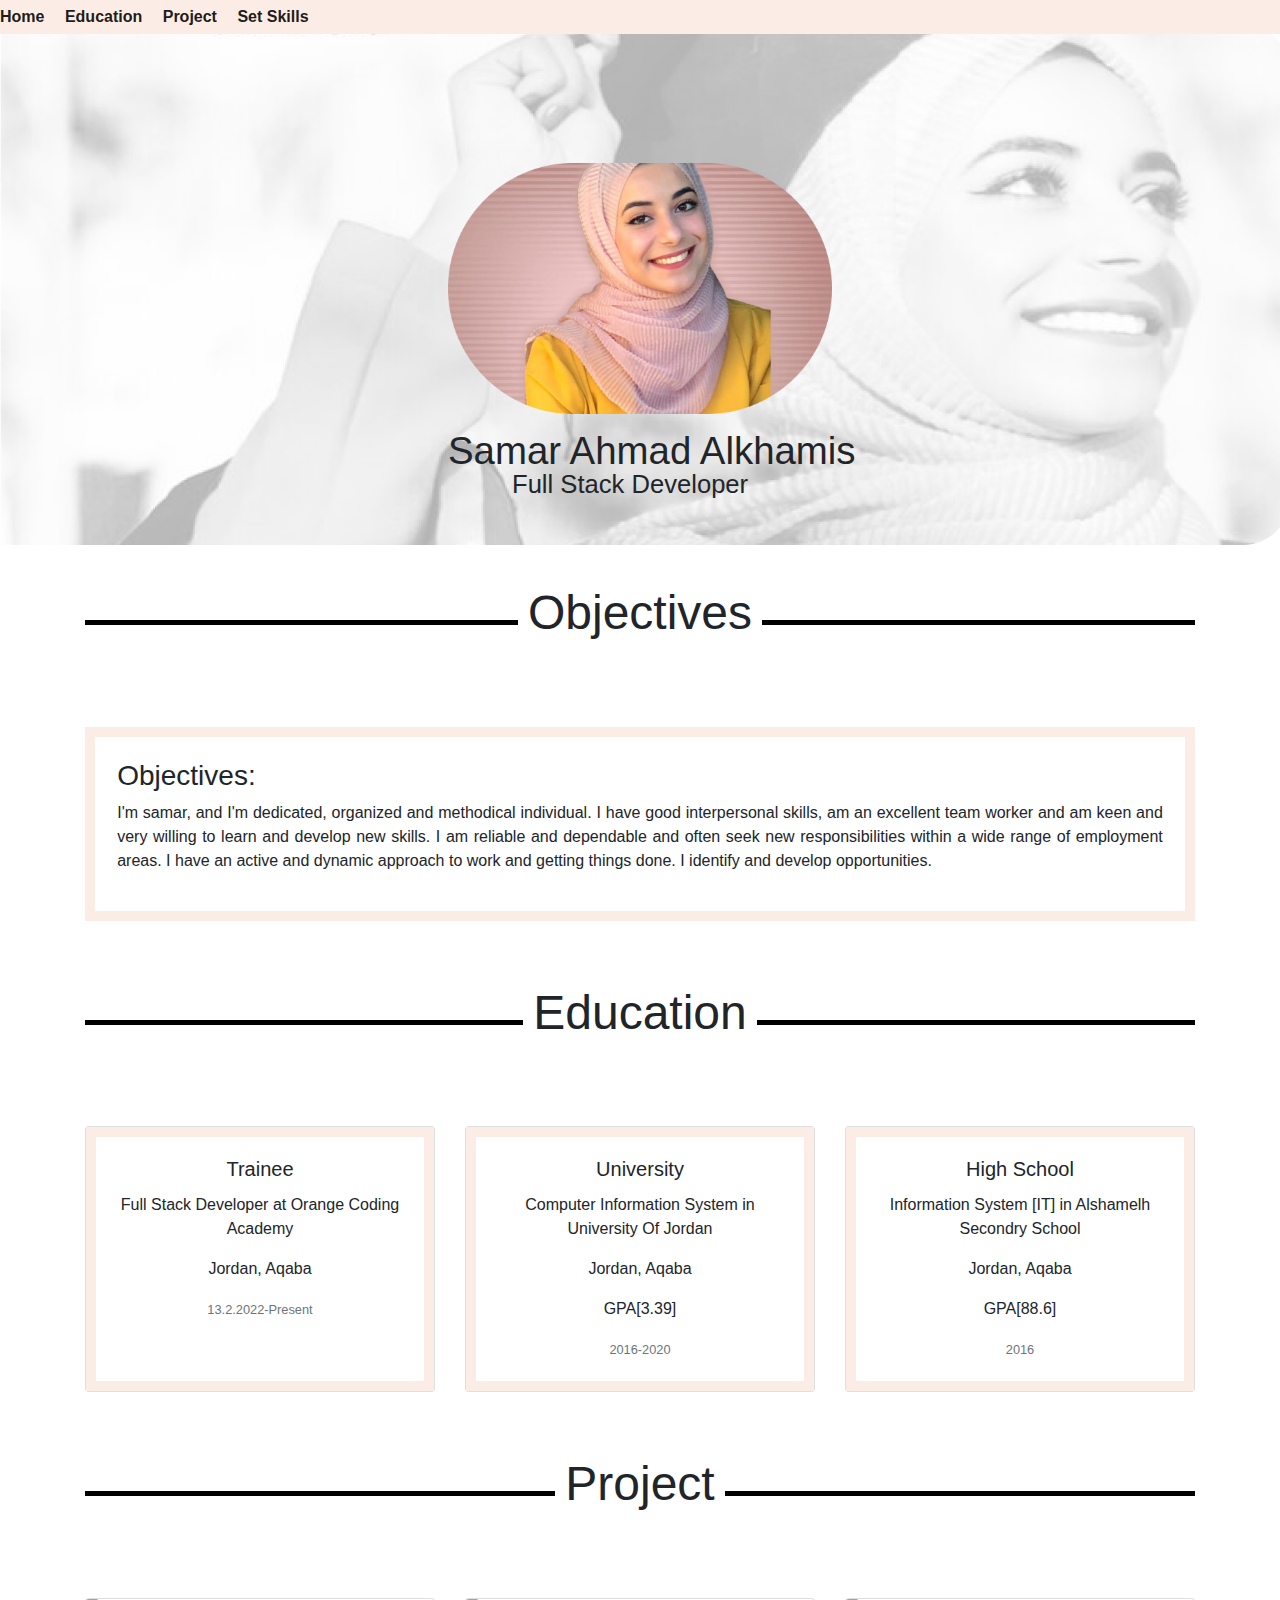
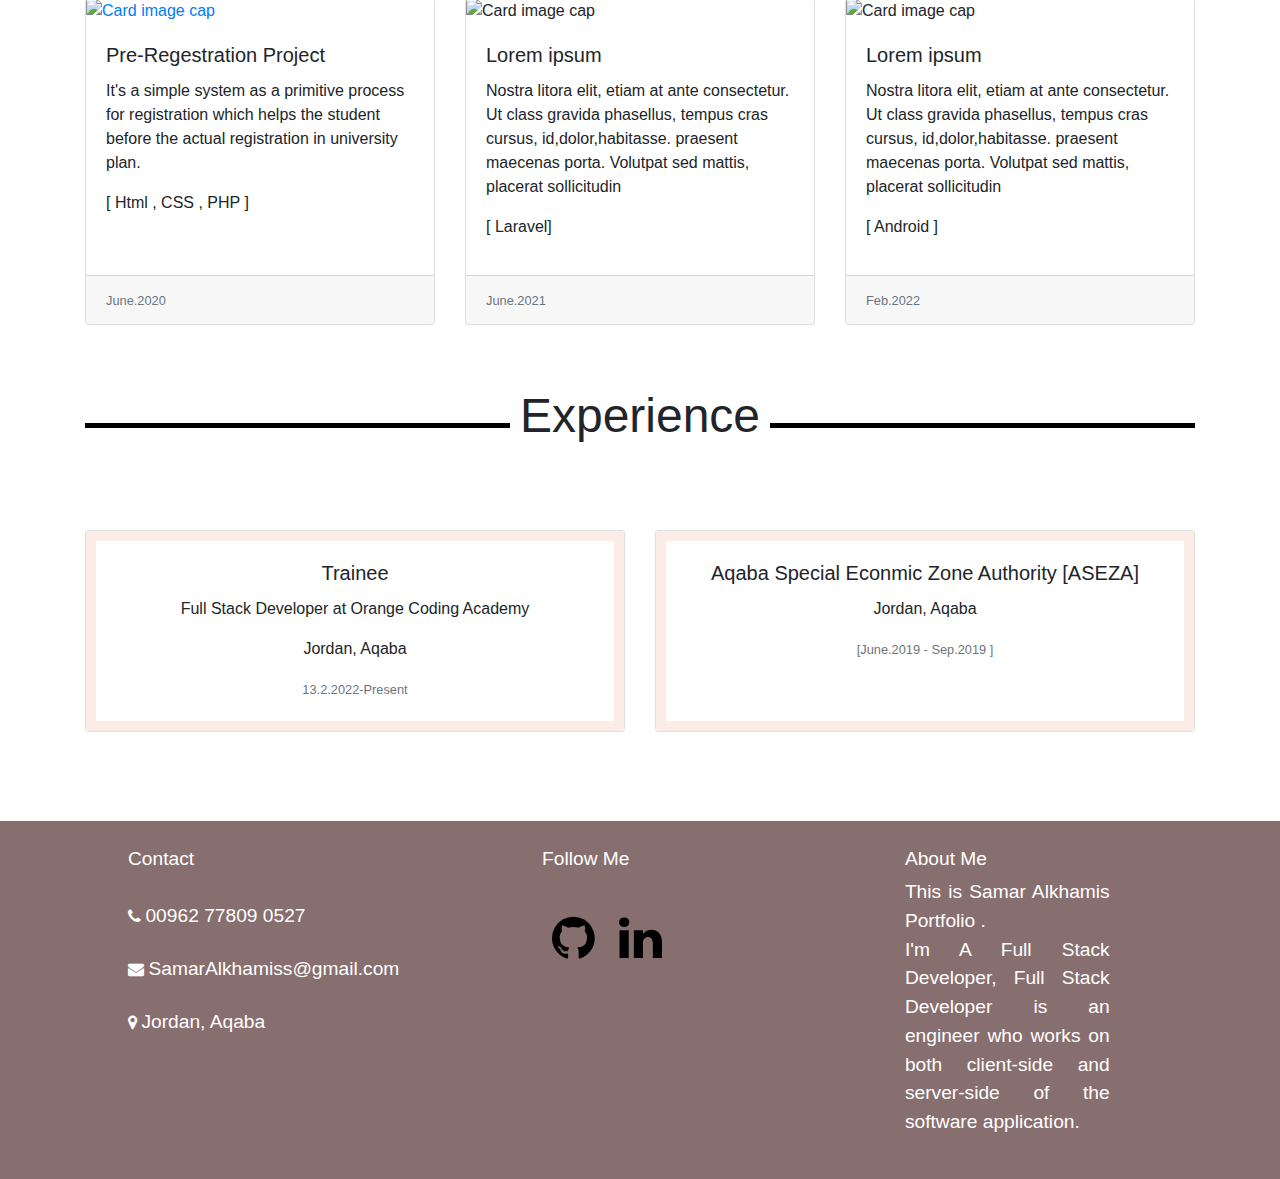
==== commit 2bca8db8: "project" ====
--- a/index.html
+++ b/index.html
@@ -1,153 +1,175 @@
 <!DOCTYPE html>
 <html lang="en">
-
 <head>
     <meta charset="UTF-8">
     <meta http-equiv="X-UA-Compatible" content="IE=edge">
     <meta name="viewport" content="width=device-width, initial-scale=1.0">
-    <!-- CSS only -->
-    <link href="https://cdn.jsdelivr.net/npm/bootstrap@5.1.3/dist/css/bootstrap.min.css" rel="stylesheet"
-        integrity="sha384-1BmE4kWBq78iYhFldvKuhfTAU6auU8tT94WrHftjDbrCEXSU1oBoqyl2QvZ6jIW3" crossorigin="anonymous">
-    <link rel="stylesheet" href="./Protofile/Style.css">
+    <link rel="stylesheet" href="./protfolio/Style.css">
+    <link rel="stylesheet" href="https://cdn.jsdelivr.net/npm/bootstrap@4.3.1/dist/css/bootstrap.min.css" integrity="sha384-ggOyR0iXCbMQv3Xipma34MD+dH/1fQ784/j6cY/iJTQUOhcWr7x9JvoRxT2MZw1T" crossorigin="anonymous">
     <link rel='stylesheet' href='https://cdnjs.cloudflare.com/ajax/libs/font-awesome/4.7.0/css/font-awesome.min.css'>
-    <title>Document</title>
-</head>
+    <title>Samar Alkhamis</title>
+</head> 
+<body>
+    <header class="header-secondnav sticky-top">
+        <nav class="navv navbar-expand-lg navbar-light " >
+            <a class="navbar-brand" style="font-size:1rem;" href="./index.html"><b>Home</b></a>
+            <a class="navbar-brand" style="font-size: 1rem;" href="#education"><b>Education</b></a>
+            <a class="navbar-brand" style="font-size: 1rem;" href="#personal_project"><b>Project</b></a>
+            <a class="navbar-brand" style="font-size: 1rem;" href="./progress.html"><b>Set Skills</b></a>
+        </nav>
+    </header>
+    
+    <section>
+        <img src="./protfolio/Img/pic.png" alt="pic" width="100%">
+        <img class="picalign" src="./protfolio/Img/pic1.png" alt="pic1">
+        <h3 class="txtalign">Samar Ahmad Alkhamis<h3>
+        <h5 class="txtalign1">Full Stack Developer<h5>
+    </section>
+  
 
-<body>
+    <main class="container">
+    <div class="group mar">
+        <div class="item line"></div>
+        <div class="item text" >Objectives</div>
+        <div class="item line"></div>
+    </div>
+    <section class="Bor mar">
+            <div >
+                <h3>Objectives: </h3>
+                <p>
 
-
-    <div class="header-secondnav sticky-top">
-        <nav id="dd" class="navbar-expand-lg navbar-light ">
-            <a class="navbar-brand" href="./index.html"><b>Home</b></a>
-            <a class="navbar-brand" href="#education"><b>EDUCATION</b></a>
-            <a class="navbar-brand" href="#personal_project"><b>PROJECTS</b></a>
-            <a class="navbar-brand" href="#EXPERENCE"><b>EXPERIENCE</b></a>
-            <a class="navbar-brand" href="./progress.html"><b>Set Skills</b></a>
-        </nav>
-    </div>
-    <div>
-        <img src="./Protofile/Img/pic.png" alt="pic" width="100%" height="500px">
-        <img class="center" src="./Protofile/Img/pic1.png" alt="pic1">
-        <h1 class="center1">Samar Ahmad Alkhamis</h1>
-        <h4 class="center2">Full Stack Developer</h4>
-    </div>
-
-    </header>
-
-    <main>
-        <div class="container">
-            <section class="cs" id="d1">
-                <h3 >Objectives: </h3>
-                <p >
-
-                    I'm samar, and I'm dedicated, organized and methodical individual. I have good interpersonal skills,
-                    am an
+                    I'm samar, and I'm dedicated, organized and methodical individual. I have good interpersonal skills, am an
                     excellent team worker and am keen and very willing to learn and develop new skills. I am reliable and
-                    dependable and often seek new responsibilities within a wide range of employment areas. I have an active and
-                    dynamic approach to work and getting things done. I identify and develop opportunities.</p>
+                    dependable and often seek new responsibilities within a wide range of employment areas. I have an
+                    active and dynamic approach to work and getting things done. I identify and develop opportunities.</p>
+                </div>
             </section>
 
-            <h1 class="heading1" id="education">EDUCATION</h1>
-
-            <div class="education-flex s1 ">
-                <div class="edu">
-                    <h4>Trainee</h4>
-                    <p>
-                        Full Stack Developer at Orange Coding Academy </p>
-                    <p> Jordan, Aqaba</p>
-                    <p>from 12.2.2022-Until Now</p>
-
-                </div>
-                <div class="edu">
-                    <h4>University Coputer</h4>
-                    <p>
-                        Information System in University Of Jordan </p>
-                    <p> Jordan, Aqaba</p>
-                    <p> GPA[3.39] 2016-2020</p>
-                </div>
-                <div class="edu">
-                    <h4>High School</h4>
-                    <p>
-                        Information System [IT] in Alshamelh Secondry School </p>
-                    <p>Jordan, Aqaba</p>
-                    GPA[88.6] 2016</p>
-                </div>
+            <div class="group ">
+                <div class="item line"></div>
+                <div class="item text" id="education">Education</div>
+                <div class="item line"></div>
             </div>
 
+            <div class="card-deck mar">
+                <div class="card">
+                  <div class="card-body ali">
+                    <h5 class="card-title">Trainee</h5>
+                    <p class="card-text">Full Stack Developer at Orange Coding Academy</p> <p> Jordan, Aqaba</p>
+                    <p class="card-text"><small class="text-muted">13.2.2022-Present</small></p>
+                  </div>
+                </div>
+                <div class="card ">
+                  <div class="card-body ali">
+                    <h5 class="card-title">University</h5>
+                    <p class="card-text">Computer Information System in University Of Jordan </p>
+                    <p> Jordan, Aqaba</p>
+                    <p> GPA[3.39]</p>
+                    <p class="card-text"><small class="text-muted">2016-2020</small></p>
+                  </div>
+                </div>
+                <div class="card ali">
+                  <div class="card-body ali">
+                    <h5 class="card-title">High School</h5>
+                    <p class="card-text">Information System [IT] in Alshamelh Secondry School </p>
+                    <p>Jordan, Aqaba</p>
+                    <p>GPA[88.6]</p>
+                    <p class="card-text"><small class="text-muted">2016</small></p>
+                  </div>
+                </div>
+              </div>
+<section>
+              <div class="group " >
+                <div class="item line"></div>
+                <div class="item text" id="personal_project"> Project</div>
+                <div class="item line"></div>
+            </div>
 
-            <h1 class="heading2 " id="personal_project"> PERSONAL PROJECTS</h1>
-           
-                <div class="education-flex flexx per">
-                    <div>
-                        <a href="./Protofile/web-V3/home.html">
-                            <img src="./Protofile/Img/home.png" width="40%" ; height="40%"></a>
+            <div class="card-deck mar">
+                <div class="card">
+                  <a href="./protfolio/web-V3/web-V3/home.html" target="_blank">
+                  <img class="card-img-top" src="https://media.istockphoto.com/vectors/computer-icon-vector-sign-and-symbol-isolated-on-white-background-vector-id1029107172?k=20&m=1029107172&s=170667a&w=0&h=g3GG4mAxWK7mXr5FLzMgbBKP4Ikf82RJ3fS2pI9XdZM=" alt="Card image cap"></a>
+                  <div class="card-body">
+                    <h5 class="card-title">Pre-Regestration Project</h5>
+                    <p class="card-text">It's a simple system as a primitive process for
+                        registration which helps the student before the actual registration in university plan.</p>
+                    <p>[ Html , CSS , PHP ]</p>
+                  </div>
+                  <div class="card-footer">
+                    <small class="text-muted">June.2020</small>
+                  </div>
+                </div>
+                <div class="card">
+                  <img class="card-img-top" src="https://iconape.com/wp-content/png_logo_vector/game-developer-logo.png " alt="Card image cap">
+                  <div class="card-body">
+                    <h5 class="card-title">Lorem ipsum</h5>
+                    <p class="card-text">Nostra litora elit, etiam at ante consectetur. Ut
+                        class gravida phasellus, tempus cras cursus, id,dolor,habitasse. praesent maecenas porta.
+                        Volutpat sed mattis, placerat sollicitudin </p>
+                    <p>[ Laravel]</p>
+                  </div>
+                  <div class="card-footer">
+                    <small class="text-muted">June.2021</small>
+                  </div>
+                </div>
+                <div class="card">
+                  <img class="card-img-top" src="https://png.pngitem.com/pimgs/s/489-4897081_pin-by-on-logos-android-logo-vector-png.png"alt="Card image cap">
+                  <div class="card-body">
+                    <h5 class="card-title">Lorem ipsum</h5>
+                    <p class="card-text"> Nostra litora elit, etiam at ante consectetur. Ut
+                        class gravida phasellus, tempus cras cursus, id,dolor,habitasse. praesent maecenas porta.
+                        Volutpat sed mattis, placerat sollicitudin </p>
+                    <p>[ Android ]</p>
+                  </div>
+                  <div class="card-footer">
+                    <small class="text-muted"> Feb.2022</small>
+                  </div>
+                </div>
+              </div>
 
-                        <p class="text"> Pre-Regestration Project</p>
-                        <p  class="text"> It's a simple system as a primitive process for
-                            registration which helps the student before the actual registration in university plan.</p>
-                         <p>[ Html , CSS , PHP ] June.2020</p>
-                    </div>
-                    <div>
-                        <a href="">
-                            <img src="http://assets.stickpng.com/images/58480e35cef1014c0b5e4920.png" width="40%"
-                                height="40%"></a>
-                        <p  class="text"> Lorem ipsum </p>
-                        <p  class="text"> Nostra litora elit, etiam at ante consectetur. Ut
-                            class gravida phasellus, tempus cras cursus, id,dolor,habitasse. praesent maecenas porta.
-                            Volutpat sed mattis, placerat sollicitudin </p><p>[ Laravel] June.2021</p>
-                    </div>
-                    <div>
-                        <a href="">
-                            <img src="https://upload.wikimedia.org/wikipedia/commons/thumb/d/d7/Android_robot.svg/1745px-Android_robot.svg.png"
-                                width="40%" height="40%"></a>
-                        <p  class="text"> Lorem ipsum </p>
-                        <p  class="text"> Nostra litora elit, etiam at ante consectetur. Ut
-                            class gravida phasellus, tempus cras cursus, id,dolor,habitasse. praesent maecenas porta.
-                            Volutpat sed mattis, placerat sollicitudin </p><p>[ Android ] Feb.2022</p>
-                    </div>
+        </section>
+        <section >
+            <div class="group ">
+                <div class="item line"></div>
+                <div class="item text" id="EXPERENCE">Experience</div>
+                <div class="item line"></div>
+            </div>
+
+            <div class="card-deck mar">
+                <div class="card ">
+                  <div class="card-body ali">
+                    <h5 class="card-title">Trainee</h5>
+                    <p class="card-text">Full Stack Developer at Orange Coding Academy</p> <p> Jordan, Aqaba</p>
+                    <p class="card-text"><small class="text-muted">13.2.2022-Present</small></p>
+                  </div>
                 </div>
-           
-
-
-            <h1 class="heading1" id="EXPERENCE">EXPERIENCE</h1>
-            
-                <div class="d-flex flex-row bd-highlight mb-3 d-flex justify-content-evenly s1 ">
-                    <div class="exp">
-                        <h4>Trainee</h4>
-                        <p>
-                            Full Stack Developer
-                        <p>Orange Coding Academy</p>
-                        <p> 12.2.2022-Until Now
-                        </p>
-                    </div>
-                    <div class="exp">
-                        <h4>Aqaba Special Econmic Zone Authority</h4>
-                        <p>
-                            Jordan, Aqaba </p>
-                        <p>[June.2019 - Sep.2019 ]</p>
-                    </div>
+                <div class="card ">
+                  <div class="card-body ali">
+                    <h5 class="card-title">Aqaba Special Econmic Zone Authority [ASEZA]</h5>
+                    <p class="card-text">Jordan, Aqaba </p>
+                    <p class="card-text"><small class="text-muted">[June.2019 - Sep.2019 ]</small></p>
+                  </div>
                 </div>
-          
-        </div>
-
-        
-        <footer>
+              </div>
+        </section>
+        </main>
+        <footer class="mar">
             <div class=" footer-distributed">
                 <div class="footer-left">
-                    <h3 style="font-size:1vw">Contact</h3><br>
+                    <h3 style="font-size:1.5vw">Contact</h3><br>
 
                     <i class="fa fa-phone"></i>
-                    <span style="font-size:1vw">00962 77809 0527</span><br><br>
+                    <span style="font-size:1.5vw">00962 77809 0527</span><br><br>
 
                     <i class="fa fa-envelope"></i>
-                    <span style="font-size:1vw">SamarAlkhamiss@gmail.com</span><br><br>
+                    <span style="font-size:1.5vw">SamarAlkhamiss@gmail.com</span><br><br>
 
                     <i class="fa fa-map-marker"></i>
-                    <span style="font-size:1vw">Jordan, Aqaba</span><br><br>
+                    <span style="font-size:1.5vw">Jordan, Aqaba</span><br><br>
                 </div>
                 <div class="footer-center">
 
-                    <h3 style="font-size:1vw">Follow Me</h3><br>
+                    <h3 style="font-size:1.5vw">Follow Me</h3><br>
                     <div style="font-size:50px;">
                         <a href="https://github.com/samaralkhamis" target="_blank"><i class="fa fa-github"
                                 style="color: black; padding: 10px;"></i></a>
@@ -157,17 +179,15 @@
                 </div>
 
                 <div class="footer-right">
-                    <h3>About Me</h3>
-                    <p style="font-size:1vw">
+                    <h3 style="font-size:1.5vw">About Me</h3>
+                    <p style="font-size:1.5vw">
                         This is Samar Alkhamis Portfolio .<br> I'm A Full Stack Developer,
                         Full Stack Developer is an engineer who works on both client-side and server-side of the
-                        software application.[ HTML, CSS, Bootstrap, JS, Laravel ]
+                        software application.
                     </p>
                 </div>
             </div>
         </footer>
 
-    </main>
 </body>
-
 </html>--- a/protfolio/Style.css
+++ b/protfolio/Style.css
@@ -0,0 +1,104 @@
+.navv{
+    background-color:#FBECE5;
+}
+
+.picalign{
+    width:30%;
+    height: 25%;
+    margin-top: -42%;
+    margin-left: 35%;
+}
+.txtalign{
+    margin-top: -11%;
+    margin-left: 35%;
+    font-size: 3vw;
+    
+}
+.txtalign1{
+    margin-top:-1%;
+    margin-left: 40%;
+    font-size: 2vw;
+   
+}
+
+.group { 
+    margin-top: 5%;
+    display: table;
+    width: 100%;
+    font-size: 3em;
+  }
+  .item {
+    display: table-cell;
+  }
+  .text { 
+    white-space: nowrap;
+    width: 1%;
+    padding: 0 10px;
+  }
+  .line {
+    border-bottom: 5px solid #000;
+    position: relative;
+    top: -.5em;
+  }
+  .mar{
+      margin-top: 7%;
+  }
+  .ali{
+    border: 10px solid #FBECE5;
+     text-align: center;
+  }
+  .marleft{
+    margin-bottom: 3%;
+  }
+  .txt{
+    text-align: center;
+  }
+
+
+  .Bor{
+      border: 10px solid #FBECE5;
+    padding:2% ;
+     text-align: justify;
+  }
+  .progresss{
+        border: 10px solid #FBECE5;
+         margin-top: 5%;
+         margin-bottom: 5%;
+         padding:2% ;
+  }
+
+  
+.footer-distributed{
+	background:#886F6F;
+	width: 100%;
+	text-align: left;
+	padding: 2% 10%;
+  color: #ffffff;
+}
+
+.footer-distributed .footer-left,
+.footer-distributed .footer-center,
+.footer-distributed .footer-right{
+	display: inline-block;
+	vertical-align: top;
+  
+}
+
+.footer-distributed .footer-left{
+	width: 40%;
+}
+
+.footer-distributed .footer-center{
+	width: 35%;
+}
+
+
+.footer-distributed .footer-right{
+	width: 20%;
+  text-align: justify;
+}
+
+
+
+
+    